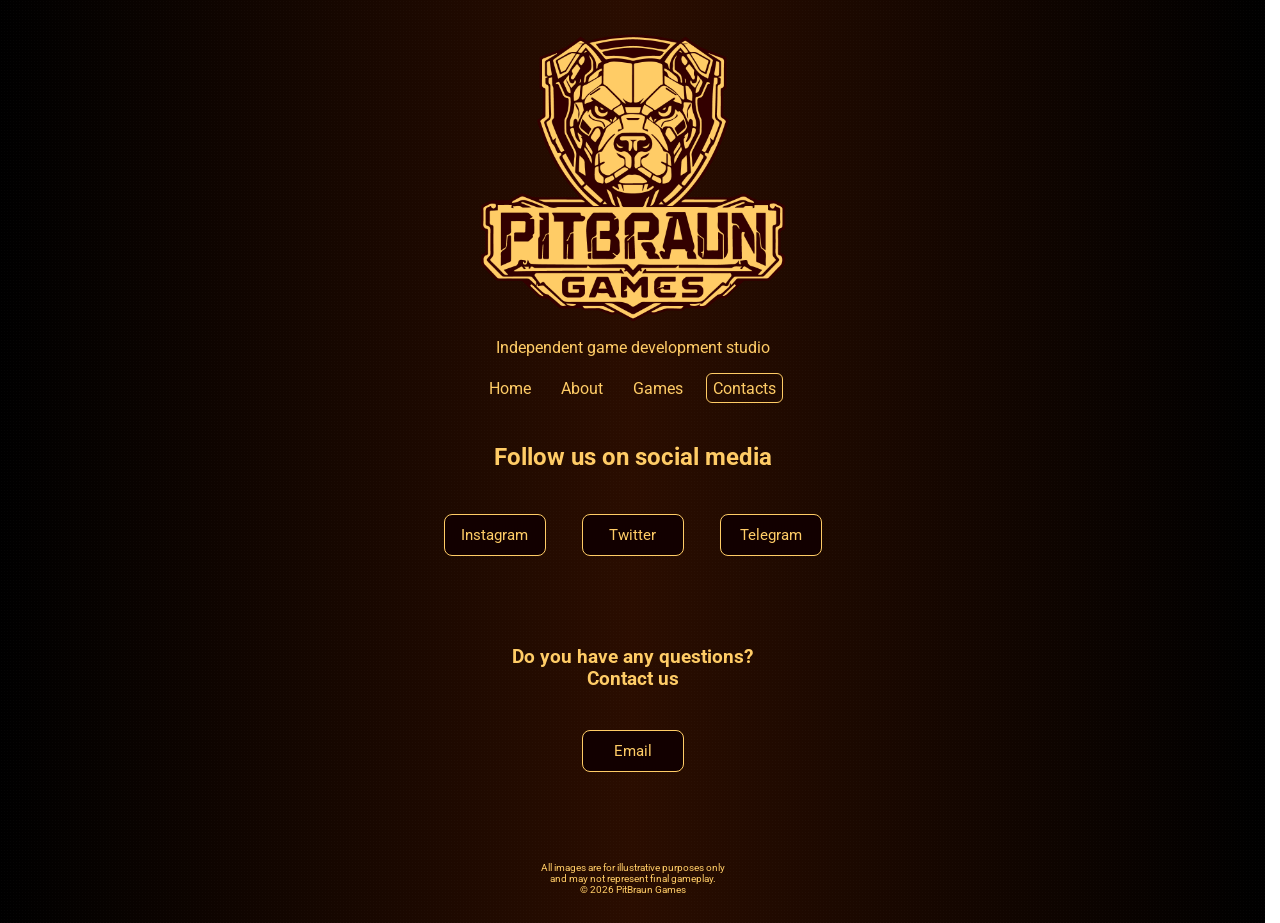
==== contacts/index.html @ bac45873 "Add files via upload" ====
<!DOCTYPE html>
<html lang="en">
<head>
  <meta charset="UTF-8">
  <meta name="viewport" content="width=device-width, initial-scale=1.0">
  <title>Contacts / PitBraun Games</title>

  <link rel="stylesheet" href="../shared/css/reset.css">
  <link rel="stylesheet" href="../shared/css/variables.css">
  <link rel="stylesheet" href="../shared/css/global.css">
  <link rel="stylesheet" href="../shared/css/page.css">
  <link rel="stylesheet" href="../shared/css/header.css">
  <link rel="stylesheet" href="../shared/css/footer.css">
  <link rel="stylesheet" href="../shared/css/responsive.css">
  
  <link rel="stylesheet" href="../contacts/contacts.css">

  <link href="https://fonts.googleapis.com/css2?family=Roboto:wght@400;500;700&display=swap" rel="stylesheet">
  <link rel="icon" href="/assets/icons/favicon.png" type="image/png">

  <script src="/shared/js/includes.js" defer></script>
  <script src="/shared/js/main.js" defer></script>
</head>

<!-- //////////////////////////////////////////////////////// -->

<body>
  <main class="page">
    <div class="content">

      <div id="header"></div>

      <section class="container">
        <h1>Follow us on social media</h1>
      </section>

      <section class="container">
        <div class="social-links">
          <a href="https://instagram.com/pitbraungames" target="_blank" class="social-btn instagram">Instagram</a>
          <a href="https://twitter.com/pitbraungames" target="_blank" class="social-btn twitter">Twitter</a>
          <a href="https://t.me/pitbraungames" target="_blank" class="social-btn telegram">Telegram</a>
        </div>
      </section>
      
      <section class="container">
        <h3>Do you have any questions?<br>
          Contact us</h3>
      </section>

      <section class="container">
        <a href="mailto:your@email.com" class="social-btn email">Email</a>
      </section>

    </div>

    <div id="footer"></div>
  </main>
</body>
</html>
---- shared/css/variables.css ----
:root{
  --color-bg: #120000;
  --color-main: #330000;
  --color-text: #ffcc66;
  --color-accent: #ffcc66;
  --color-border: #ffcc66;
}
---- shared/css/global.css ----
body{
  min-height:100vh;

  background:
    radial-gradient(rgba(255,255,255,0.02) 1px, transparent 1px),
    linear-gradient(
      to right,
      #000000 0%,
      #2a0d00 50%,
      #000000 100%
    );

  background-size:3px 3px, 100% 100%;

  color:var(--color-text);
  font-family:'Roboto', sans-serif;
  text-align:center;
}

html{
  overflow-y: scroll;
  scrollbar-gutter: stable;
}

/* 
:root{
  --grid-small: 20px;
  --grid-big: 100px;

  --grid-small-color: rgba(255,255,255,0.04);
  --grid-big-color: rgba(255,255,255,0.10);
}

body{
  min-height:100vh;
  position:relative;
}

body::before{
  content:"";
  position:absolute;
  inset:0;
  pointer-events:none;

  background:
    linear-gradient(to right, var(--grid-big-color) 1px, transparent 1px),
    linear-gradient(to bottom, var(--grid-big-color) 1px, transparent 1px),
    linear-gradient(to right, var(--grid-small-color) 1px, transparent 1px),
    linear-gradient(to bottom, var(--grid-small-color) 1px, transparent 1px);

  background-size:
    var(--grid-big) var(--grid-big),
    var(--grid-big) var(--grid-big),
    var(--grid-small) var(--grid-small),
    var(--grid-small) var(--grid-small);

  background-position:
    calc(50% - var(--grid-big) / 2) calc(50% - var(--grid-big) / 2),
    calc(50% - var(--grid-big) / 2) calc(50% - var(--grid-big) / 2),
    calc(50% - var(--grid-small) / 2) calc(50% - var(--grid-small) / 2),
    calc(50% - var(--grid-small) / 2) calc(50% - var(--grid-small) / 2);

  z-index:0;
}
*/
---- shared/css/page.css ----
.page{
  min-height:100vh;
  display:flex;
  flex-direction:column;
  align-items:center;
}

.content{
  width:100%;
  flex:1;
  display:flex;
  flex-direction:column;
  align-items:center;
  gap:30px;
}

/* #footer{
  width:100%;
  margin-top:auto;
} */

/*
.container{
  width:100%;
  max-width:700px;
  margin:0px auto 0;
}
*/

.section{
  margin-top:var(--section-space);
}

:root{
  --section-space: 10px;
  --title-space: 0px;
  --text-space: 10px;
  --block-space: 3px;
}

.container{
  width:100%;
  max-width:700px;
  margin:var(--section-space) auto 0;
}

h1, h2, h3, p{
  margin:0;
}

h1, h2, h3{
  margin-bottom:var(--title-space);
}

p + p{
  margin-top:var(--text-space);
}

.social-links,
.games-grid{
  margin-top:var(--block-space);
}
---- shared/css/header.css ----
.header-section{
  width:100%;
  /* margin-bottom:20px; */
}

.header-inner{
  min-height:120px;
  display:flex;
  flex-direction:column;
  align-items:center;
  gap:16px;
}

.logo-link{
  display:inline-block;
  text-decoration:none;
}

.logo-img{
  display:block;
  width:100%;
  max-width:320px;
  height:auto;
  /* animation:logoPulse 4s ease-in-out infinite; */
}

.logo-block{
  display:flex;
  flex-direction:column;
  align-items:center;
  gap:0px;
}

.nav{
  display:flex;
  gap:16px;
  justify-content:center;
  flex-wrap:wrap;
  /* margin-top:-20px; */
}

.nav-link{
  text-decoration:none;
  color:var(--color-border);
  font-size:16px;
  transition:opacity 0.2s ease;
  display:inline-flex;
  align-items:center;
  justify-content:center;
  height:28px;
  padding:0px 6px 0px;
  border:1px solid transparent;
  border-radius:6px;
}

.nav-link:hover{
  opacity:0.7;
}

.nav-link.active{
  border-color:var(--color-border);
}

/* .subtitle{
  margin-top:-4px;
} */

.coming{        /* Limits the width of the text under the logo */
  width:100%;
  max-width:320px;
  text-align:center;
}

/*
@keyframes logoPulse{
  0%{transform:scale(1);}
  50%{transform:scale(1.01);}
  100%{transform:scale(1);}
}
*/
---- shared/css/footer.css ----
.footer-section{
  width:100%;
  font-size:10px;
  color:var(--color-text);
  text-align:center;
  margin: 40px auto 20px;
}
---- shared/css/responsive.css ----
@media (max-width:768px){
  .logo-img{
    max-width:260px;
  }

  .nav{
    gap:12px;
  }

  .nav-link{
    font-size:15px;
  }
}
---- contacts/contacts.css ----
.social-title{
  font-size: 0 auto;
  color:var(--color-text);
  text-align:center;
}

.social-links{
  display:flex;
  gap:16px;
  justify-content:center;
  flex-wrap:wrap;
}

.social-btn{
  display:inline-flex;
  align-items:center;
  justify-content:center;
  width:100px;
  height:40px;
  border-radius:8px;
  text-decoration:none;
  color:var(--color-text);
  font-size:15px;
  background:var(--color-bg);
  border:1px solid var(--color-border);
  transition:all 0.2s ease;
  margin: auto 10px 50px;
}

.social-btn:hover{
  background:var(--color-main);
  border-color:var(--color-border);
  color:var(--color-accent);
}
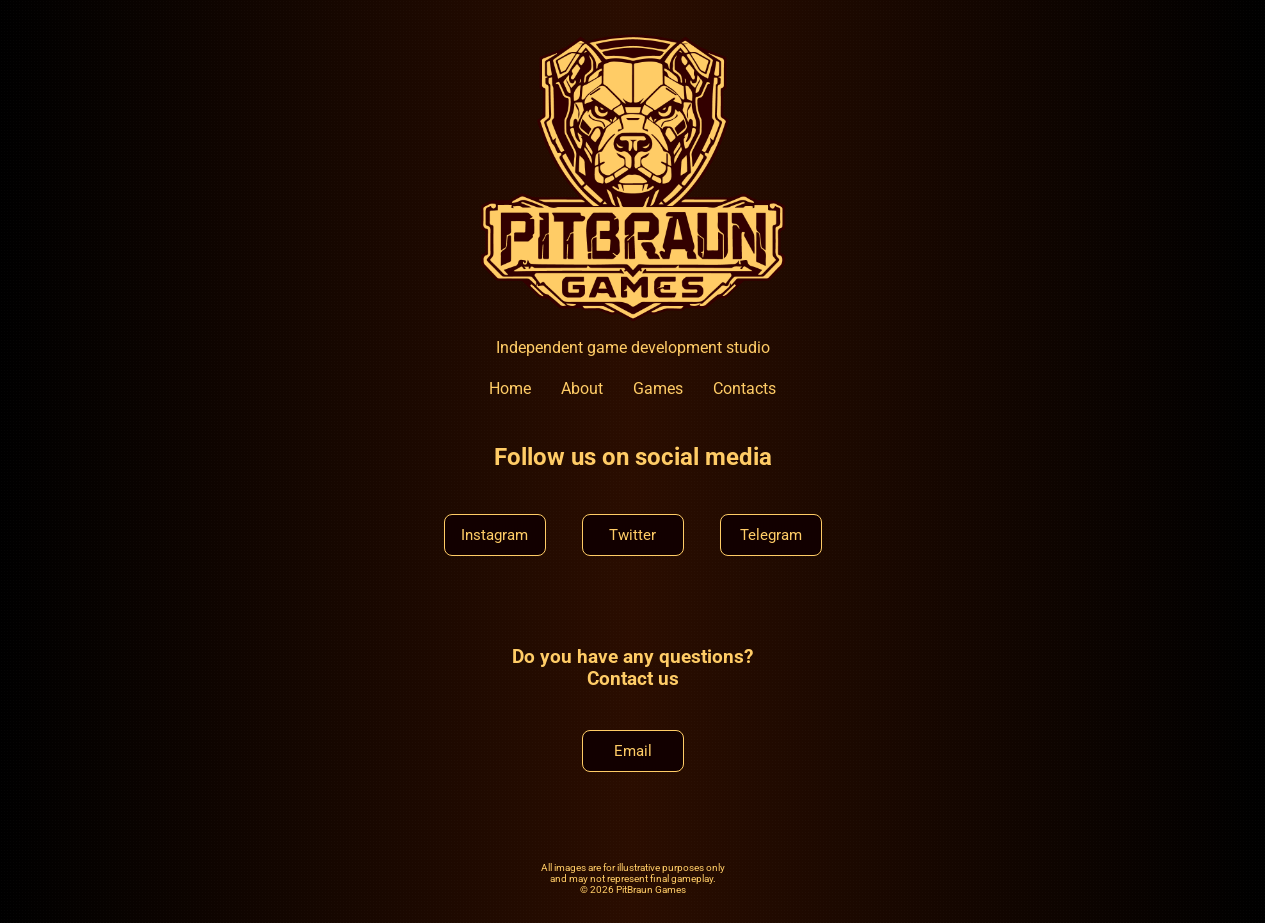
==== commit fb62fc5c: "Update index.html" ====
--- a/contacts/index.html
+++ b/contacts/index.html
@@ -48,7 +48,7 @@
       </section>
 
       <section class="container">
-        <a href="mailto:your@email.com" class="social-btn email">Email</a>
+        <a href="mailto:pitbraun.games@gmail.com" class="social-btn email">Email</a>
       </section>
 
     </div>
@@ -56,4 +56,4 @@
     <div id="footer"></div>
   </main>
 </body>
-</html>+</html>
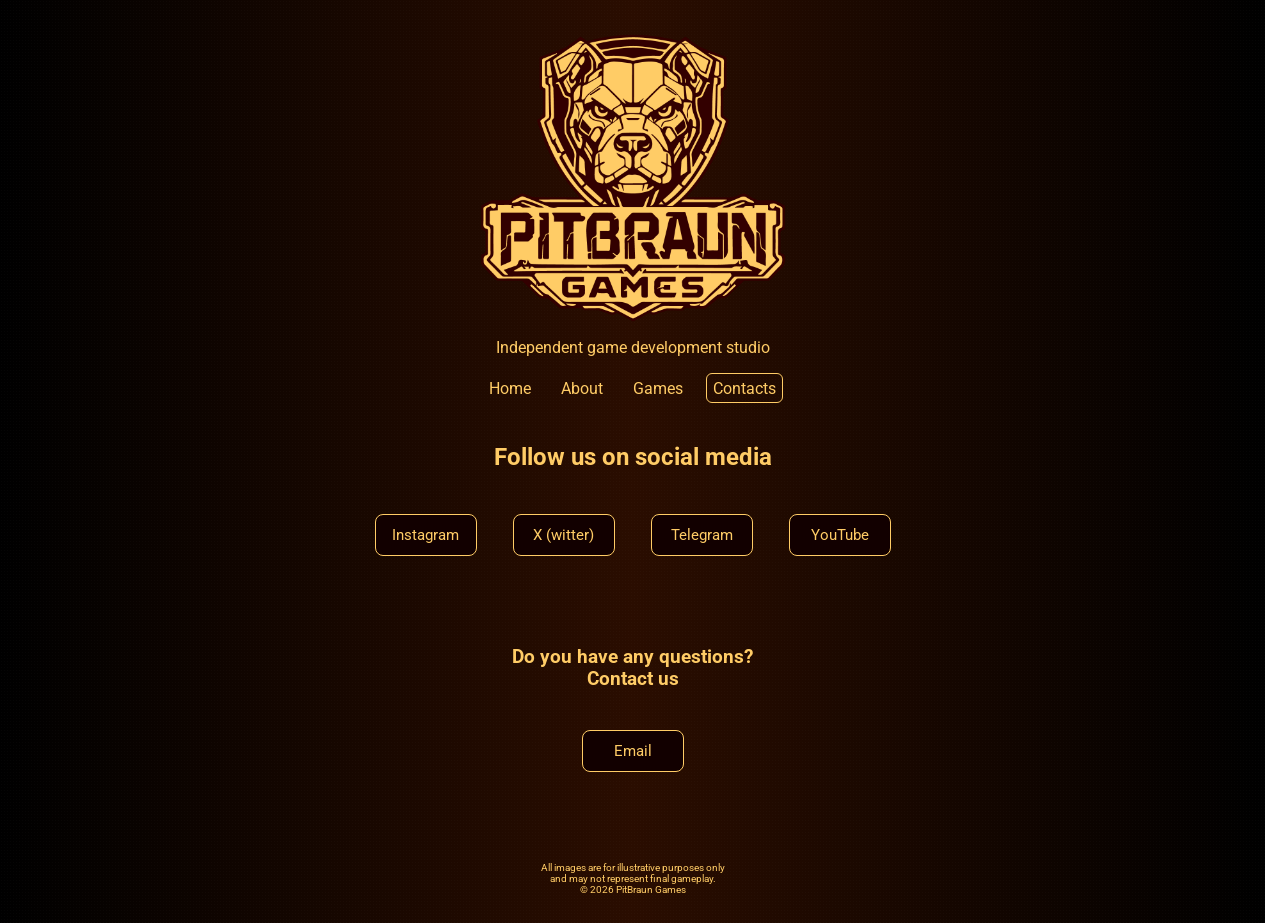
==== commit 56751185: "Update index.html" ====
--- a/contacts/index.html
+++ b/contacts/index.html
@@ -37,8 +37,9 @@
       <section class="container">
         <div class="social-links">
           <a href="https://instagram.com/pitbraungames" target="_blank" class="social-btn instagram">Instagram</a>
-          <a href="https://twitter.com/pitbraungames" target="_blank" class="social-btn twitter">Twitter</a>
+          <a href="https://x.com/pitbraungames" target="_blank" class="social-btn twitter">X (witter)</a>
           <a href="https://t.me/pitbraungames" target="_blank" class="social-btn telegram">Telegram</a>
+          <a href="https://www.youtube.com/@PitBraunGames" target="_blank" class="social-btn youtube">YouTube</a>
         </div>
       </section>
       
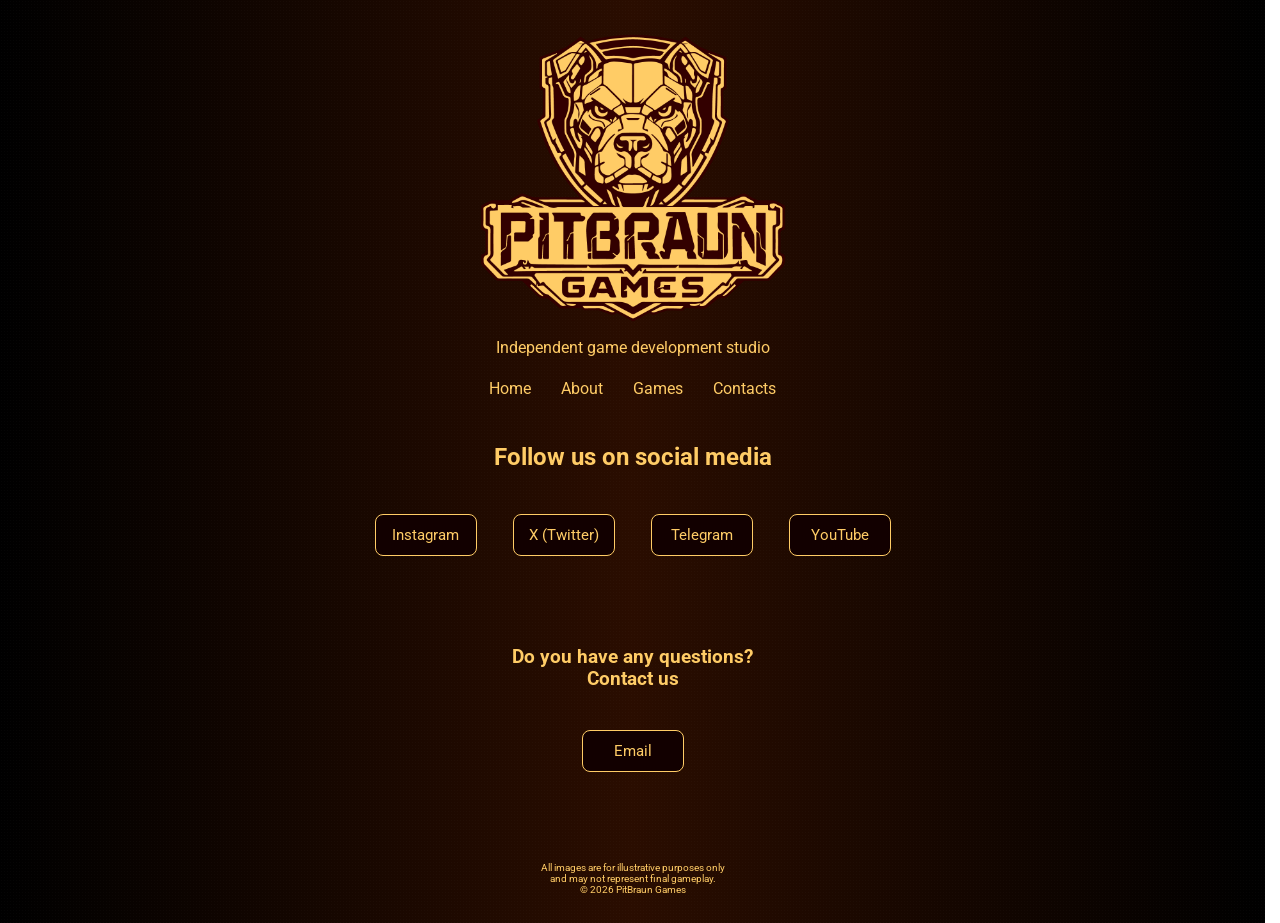
==== commit df006ad9: "Update index.html" ====
--- a/contacts/index.html
+++ b/contacts/index.html
@@ -37,7 +37,7 @@
       <section class="container">
         <div class="social-links">
           <a href="https://instagram.com/pitbraungames" target="_blank" class="social-btn instagram">Instagram</a>
-          <a href="https://x.com/pitbraungames" target="_blank" class="social-btn twitter">X (witter)</a>
+          <a href="https://x.com/pitbraungames" target="_blank" class="social-btn twitter">X (Twitter)</a>
           <a href="https://t.me/pitbraungames" target="_blank" class="social-btn telegram">Telegram</a>
           <a href="https://www.youtube.com/@PitBraunGames" target="_blank" class="social-btn youtube">YouTube</a>
         </div>
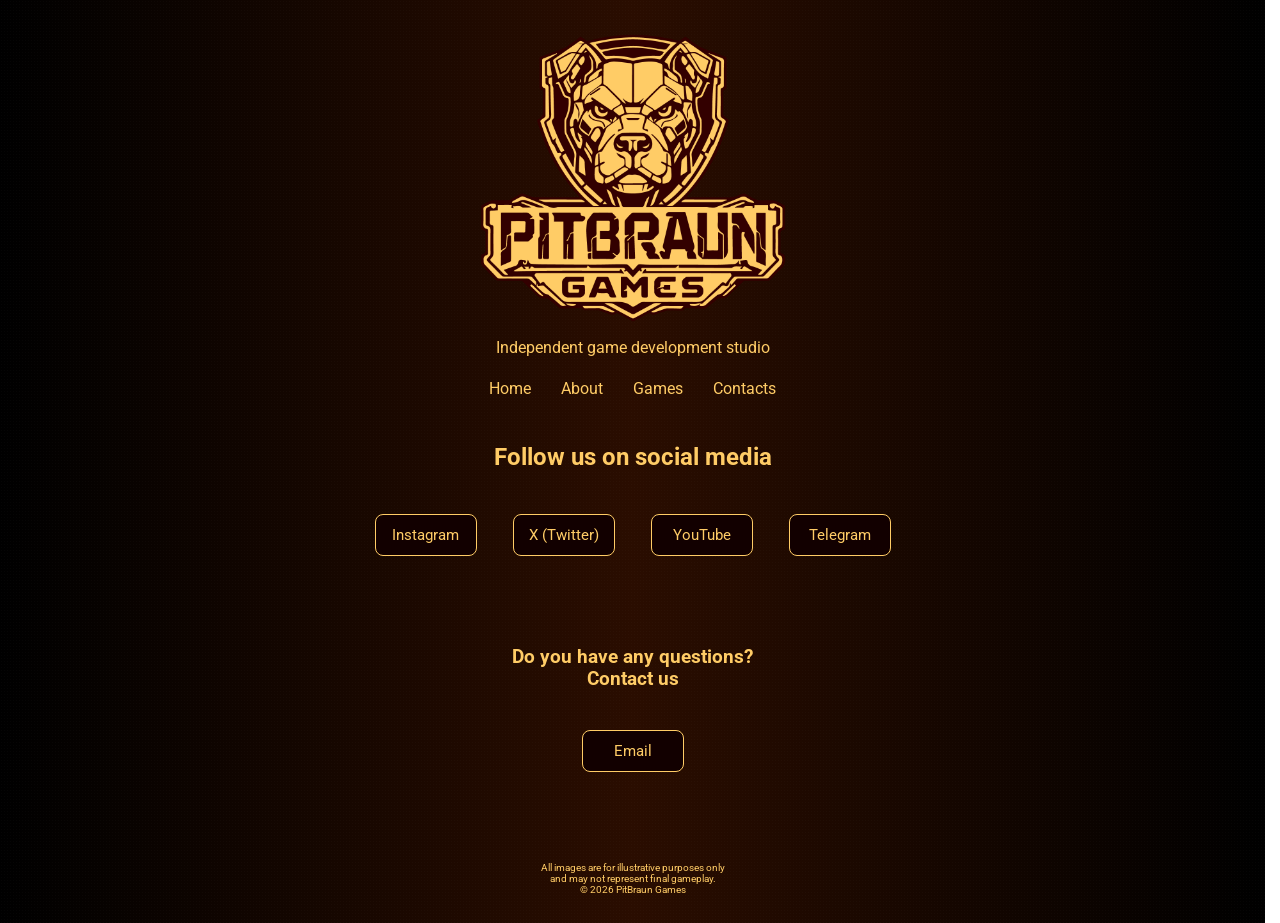
==== commit 85f4f9ce: "Update index.html" ====
--- a/contacts/index.html
+++ b/contacts/index.html
@@ -38,8 +38,8 @@
         <div class="social-links">
           <a href="https://instagram.com/pitbraungames" target="_blank" class="social-btn instagram">Instagram</a>
           <a href="https://x.com/pitbraungames" target="_blank" class="social-btn twitter">X (Twitter)</a>
+          <a href="https://www.youtube.com/@pitbraungames" target="_blank" class="social-btn youtube">YouTube</a>
           <a href="https://t.me/pitbraungames" target="_blank" class="social-btn telegram">Telegram</a>
-          <a href="https://www.youtube.com/@PitBraunGames" target="_blank" class="social-btn youtube">YouTube</a>
         </div>
       </section>
       
